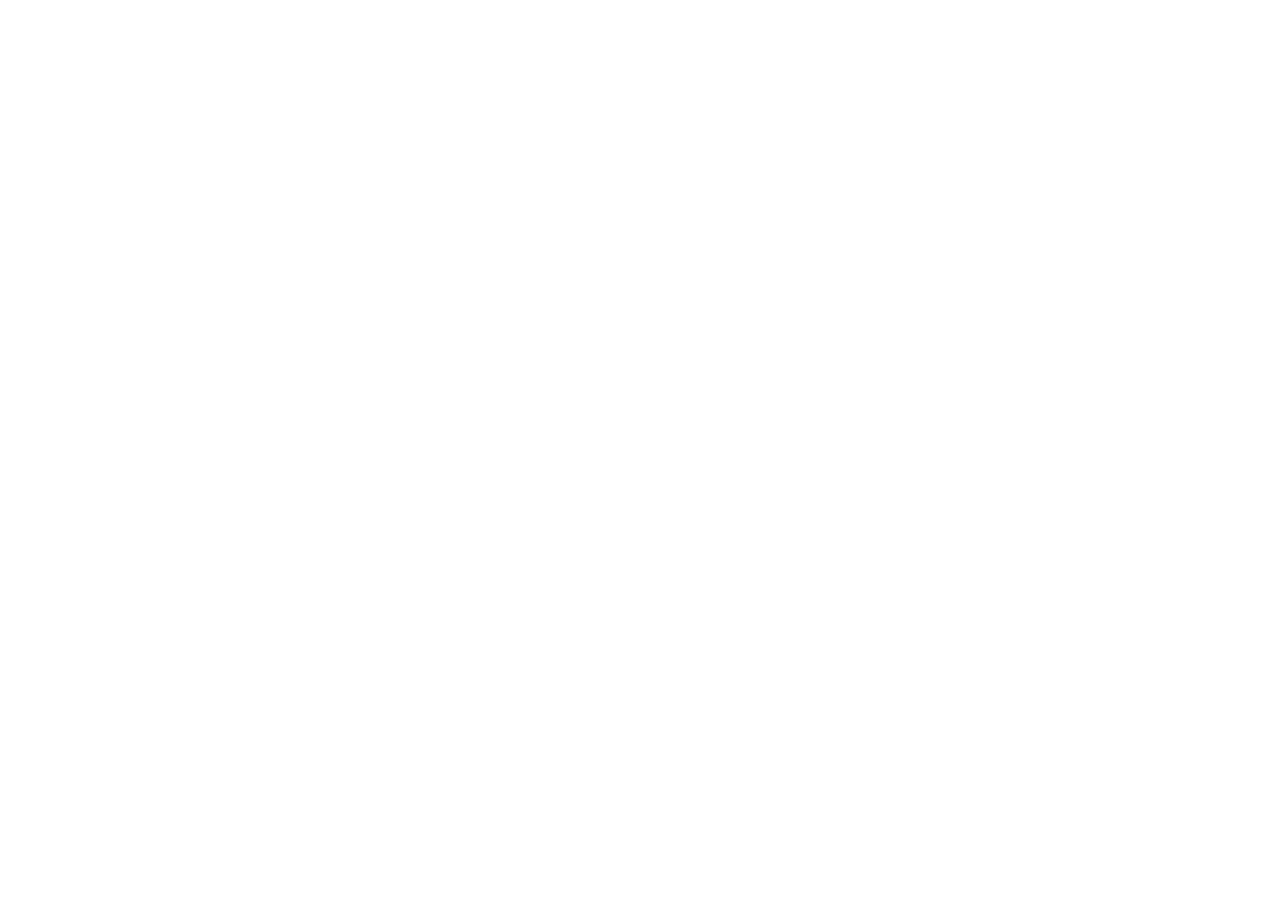
==== index.html @ e821f8f0 "Initial commit" ====
<!DOCTYPE html>
<html lang="en">
  <head>
    <meta charset="UTF-8" />
    <meta name="viewport" content="width=device-width, initial-scale=1.0" />
    <title>My Portfolio</title>
  </head>
  <body></body>
</html>
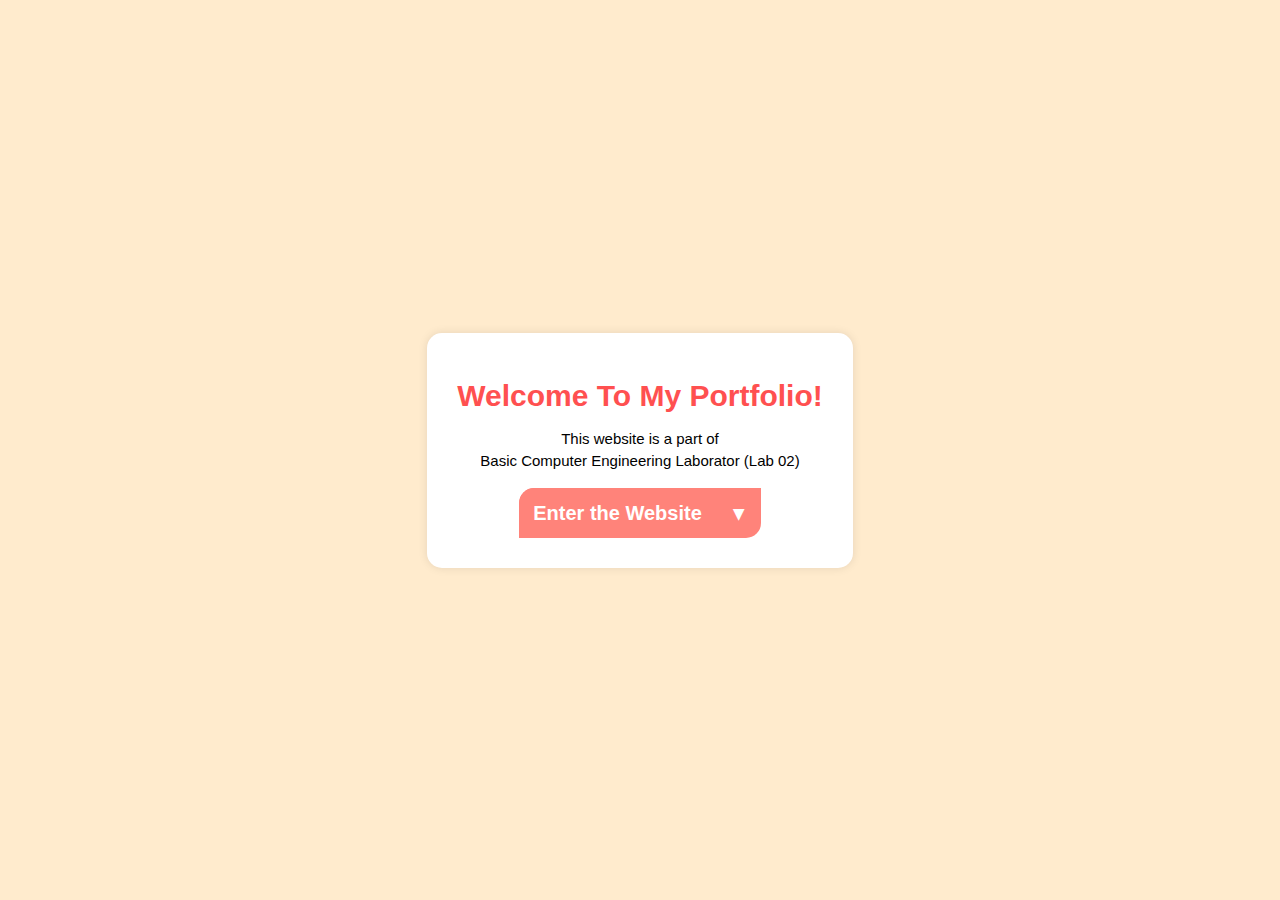
==== commit 4ed2ad4f: "add page url,name,id" ====
--- a/index.html
+++ b/index.html
@@ -1,9 +1,43 @@
 <!DOCTYPE html>
 <html lang="en">
-  <head>
-    <meta charset="UTF-8" />
-    <meta name="viewport" content="width=device-width, initial-scale=1.0" />
-    <title>My Portfolio</title>
-  </head>
-  <body></body>
-</html>
+<head>
+    <meta charset="UTF-8">
+    <meta name="viewport" content="width=device-width, initial-scale=1.0">
+    <title>Home page</title>
+    <link href="https://fonts.googleapis.com/css2?family=Kanit:ital,wght@0,100;0,200;0,300;0,400;0,500;0,600;0,700;0,800;0,900;1,100;1,200;1,300;1,400;1,500;1,600;1,700;1,800;1,900&display=swap" rel="stylesheet">
+    <link rel="stylesheet" href="./css/style.css">
+    <link rel="stylesheet" href="https://www.w3schools.com/w3css/4/w3.css">
+    <style>
+        body {
+            display: flex;
+            justify-content: center;
+            align-items: center;
+            height: 100vh;
+            margin: 0;
+        }
+    </style>
+</head>
+<body>
+    <div class="w3-container w3-center w3-animate-opacity">
+        <div class="rcorners1">
+            <p style="margin-top: 10px; margin-bottom: 0px; font-weight: bold; font-size:30px; color: #ff5050;">Welcome To My Portfolio!</p>
+            <p style=" margin-top: 10px;">This website is a part of<br>
+                Basic Computer Engineering Laborator (Lab 02) </p>
+            <div class="navbar">
+                <h2 class="center-header enter-link" style="margin-top: 0px; margin-bottom: 0px; "><a style="border-radius: 15px 0px 0px; font-size: 20px; font-weight: bold;" href="home.html">Enter the Website </a></h2>
+                <div class="dropdown">
+                <button class="dropbtn"> 
+                    <p style="font-size: 20px; margin-top: 10px; margin-bottom: 0px;">▼<i class="fa fa-caret-down"></i> </p>
+                </button>
+                <div class="dropdown-content">
+                    <a class="a2" href="home.html">Home</a>
+                    <a class="a2" href="experience.html">Experience</a>
+                    <a class="a2" href="contact.html">Contact</a>
+                </div>
+                </div>
+            </div>
+        </div>
+    </div>
+      
+</body>
+</html>--- a/css/style.css
+++ b/css/style.css
@@ -0,0 +1,249 @@
+body {
+  background-color: blanchedalmond;
+  display: flex;
+  min-height: 100vh; /* Ensure full viewport height */
+  margin: 0;
+  justify-content: center; /* Center items horizontally */
+}
+h1 {
+  font-size: 35px;
+  font-weight: bold;
+  color: #ff5050;
+}
+h2 {
+  font-size: 22.5px;
+}
+h3 {
+  color: #ff837a ;
+  display: block;
+  font-size: 1.6em;
+  margin-block-start: 1em;
+  margin-block-end: 1em;
+  margin-inline-start: 0px;
+  margin-inline-end: 0px;
+  font-weight: bold;
+  unicode-bidi: isolate;
+  font-style: italic;
+}
+.center-header {
+  text-align: center;
+}
+
+html {
+  font-family:"Kanit", sans-serif;
+  font-style:normal;
+}
+
+img {
+  border-radius: 15px 15px; /*ขอบกลม*/
+  max-width: 100%;
+}
+
+a {
+  border-radius: 15px 15px; /*ขอบกลม*/
+  margin-bottom: 10px;
+}
+
+.a2 {
+border-radius: 0;
+margin-bottom: 0px;
+}
+
+a:link, a:visited {
+  background-color: #ff837a; /*เปลี่ยนสีเมื่อเอาเมาส์วาง*/
+  color: white;
+  padding: 7px 15px;
+  text-align: center;
+  text-decoration: none;
+  display: inline-block;
+}
+a:hover, a:active {
+  background-color:#ff5050;
+}
+
+.rcorners1 { /*กล่องข้อความทึบ หน้า index*/
+  text-align: center;
+  padding: 30px;
+  border-radius: 15px;
+  background-color: #ffffff;
+  box-shadow: 0px 0px 10px rgba(0, 0, 0, 0.1);
+  display: flex;
+  flex-direction: column; /* Display children elements in a column */
+  align-items: center; /* Center items horizontally */
+  max-width: 600px; /* Limit the width for better presentation */
+  margin: auto;
+}
+
+.rcorners2 { /*กล่องข้อความโปร่ง*/
+  border-radius: 25px;
+  border: solid #000000a4;
+  padding : 20px;
+  width: 550px;
+  max-width: calc(100% - 40px);
+  margin-left: auto;
+  margin-right: auto;
+  margin-bottom: 10px;
+}
+
+@media (max-width: 768px) {
+.rcorners2 {
+    padding: 10px;
+    max-width: calc(100% - 20px);
+}
+}
+
+.rcorners3 { /*กล่องข้อความทึบ2 หน้า contact*/
+border-radius: 25px;
+background: white;
+padding: 20px;
+width: 260px;
+height: 195px;
+margin: auto;
+box-shadow: 0 0 10px rgba(0, 0, 0, 0.1);
+}
+
+.rcorners4 { /*กล่องข้อความทึบ3 หน้าhome*/
+display: flex;
+justify-content: center;
+align-items: center;
+text-align: center;
+border-radius: 15px 15px;
+background: white;
+padding: 20px;
+width: 245px;
+height: 10px;
+margin: auto;
+box-shadow: 0 0 10px rgba(0, 0, 0, 0.1);
+}
+
+.column {
+  float: left;
+  width: 33.33%;
+  padding: 5px;
+}
+
+.row::after {
+  content: "";
+  clear: both;
+  display: table;
+}
+.row {
+  display: flex;
+  flex-wrap: wrap;
+  justify-content: space-between;
+}
+
+.column {
+  flex: 33.33%;
+  padding: 5px;
+}
+
+/* Navbar container */
+.navbar {
+overflow: hidden;
+border-radius: 15px 0px;
+background-color: #ff837a;
+font-family: Kanit;
+display: flex;
+padding: 0px;
+height: 50px; /* Adjusted height of the navbar */
+}
+
+/* Links inside the navbar */
+.navbar a {
+float: left;
+font-size: 16px;
+color: white;
+padding: 10px 14px;
+text-decoration: none;
+}
+
+/* The dropdown container */
+.dropdown {
+float: left;
+overflow: hidden;
+}
+
+/* Dropdown button */
+.dropdown .dropbtn {
+font-size: 16px;
+border: none;
+outline: none;
+color: white;
+padding: 1px 16px;
+background-color: inherit;
+font-family: Kanit; 
+margin: 0; /* Important for vertical align on mobile phones */
+}
+
+/* Add a red background color to navbar links on hover */
+.navbar a:hover, .dropdown:hover .dropbtn {
+background-color: #ff5050;
+}
+
+/* Dropdown content (hidden by default) */
+.dropdown-content {
+display: none;
+position: absolute;
+background-color: #f9f9f9;
+min-width: 160px;
+box-shadow: 0px 8px 16px 0px rgba(0,0,0,0.2);
+z-index: 1;
+}
+
+/* Links inside the dropdown */
+.dropdown-content a {
+float: none;
+color: white;
+padding: 12px 16px;
+text-decoration: none;
+display: block;
+text-align: left;
+}
+
+.dropdown-content a:hover {
+background-color: #ff5050;
+}
+
+/* Show the dropdown menu on hover */
+.dropdown:hover .dropdown-content {
+display: block;
+}
+
+.mainnavbar { /*fixed menu*/
+overflow: hidden;
+background-color: blanchedalmond;
+position: fixed; /* Set the navbar to fixed position */
+top: 0; /* Position the navbar at the top of the page */
+width: 100%; /* Full width */
+}
+
+.main {
+margin-top: 135px; /* Add a top margin to avoid content overlay */
+}
+
+.main2 { /*Home*/
+margin-top: 160px; /* Add a top margin to avoid content overlay */
+}
+
+.enter-link { /*index Enter the website*/
+font-size: 24px; 
+margin-top: 10px;
+margin-bottom: 0;
+text-decoration: none; /* Remove underline */
+display: inline-block; /* Ensure it behaves like a block element */
+padding: 0px;
+}
+
+.subhead {
+margin-top: 10px;
+margin-bottom: 5px;
+}
+
+.content {
+  text-align: center;
+  padding: 20px;
+  background-color: white;
+  border-radius: 5px;
+  box-shadow: 0 0 10px rgba(0, 0, 0, 0.1);
+}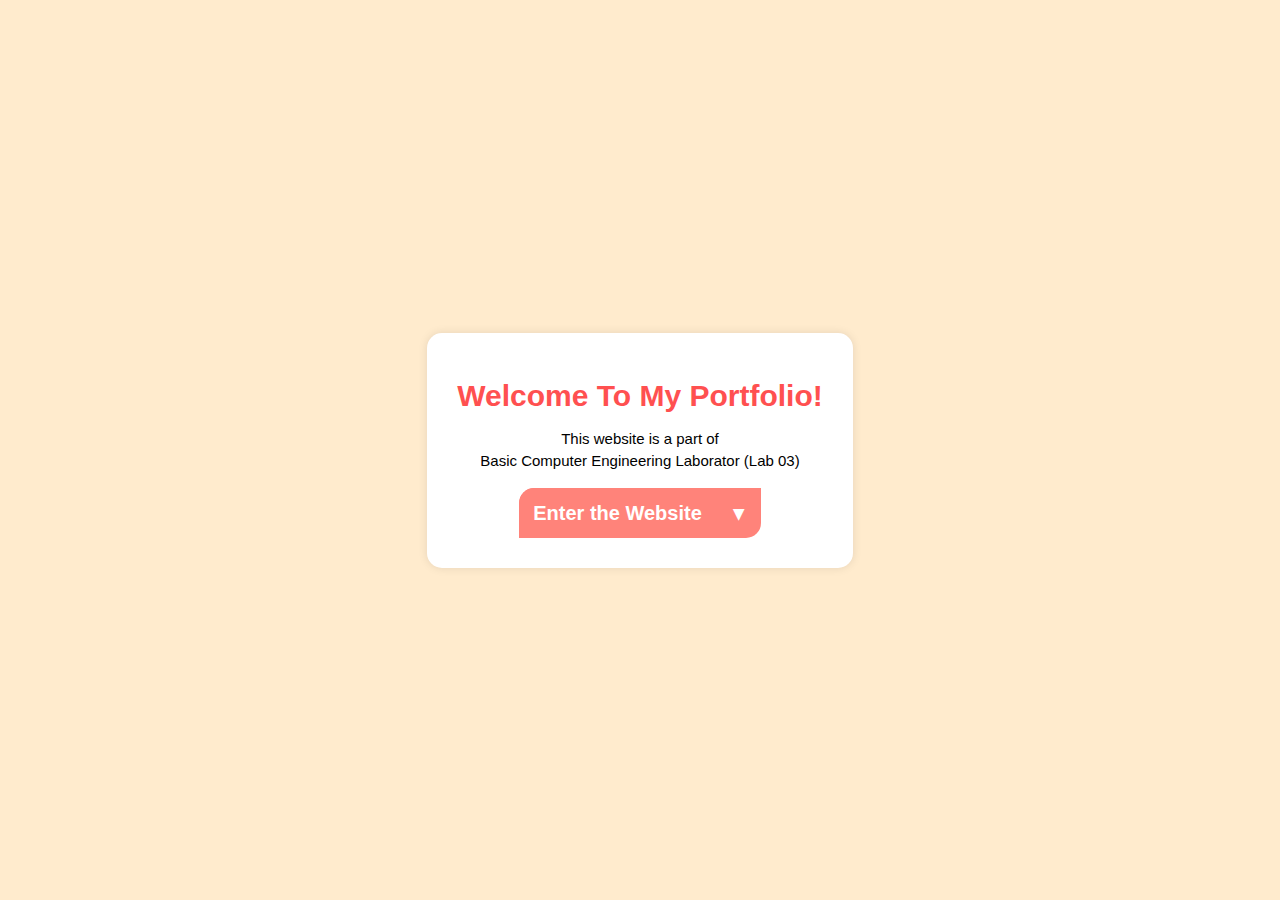
==== commit 4b6dcf23: "lab 03" ====
--- a/index.html
+++ b/index.html
@@ -22,7 +22,7 @@
         <div class="rcorners1">
             <p style="margin-top: 10px; margin-bottom: 0px; font-weight: bold; font-size:30px; color: #ff5050;">Welcome To My Portfolio!</p>
             <p style=" margin-top: 10px;">This website is a part of<br>
-                Basic Computer Engineering Laborator (Lab 02) </p>
+                Basic Computer Engineering Laborator (Lab 03) </p>
             <div class="navbar">
                 <h2 class="center-header enter-link" style="margin-top: 0px; margin-bottom: 0px; "><a style="border-radius: 15px 0px 0px; font-size: 20px; font-weight: bold;" href="home.html">Enter the Website </a></h2>
                 <div class="dropdown">
--- a/css/style.css
+++ b/css/style.css
@@ -4,6 +4,8 @@
   min-height: 100vh; /* Ensure full viewport height */
   margin: 0;
   justify-content: center; /* Center items horizontally */
+  min-height: 100vh;
+
 }
 h1 {
   font-size: 35px;
@@ -34,13 +36,13 @@
   font-style:normal;
 }
 
-img {
-  border-radius: 15px 15px; /*ขอบกลม*/
+.imground {
+  border-radius: 1rem 1rem; /*ขอบกลม*/
   max-width: 100%;
 }
 
 a {
-  border-radius: 15px 15px; /*ขอบกลม*/
+  border-radius: 1rem 1rem; /*ขอบกลม*/
   margin-bottom: 10px;
 }
 
@@ -64,7 +66,7 @@
 .rcorners1 { /*กล่องข้อความทึบ หน้า index*/
   text-align: center;
   padding: 30px;
-  border-radius: 15px;
+  border-radius: 1rem;
   background-color: #ffffff;
   box-shadow: 0px 0px 10px rgba(0, 0, 0, 0.1);
   display: flex;
@@ -75,11 +77,11 @@
 }
 
 .rcorners2 { /*กล่องข้อความโปร่ง*/
-  border-radius: 25px;
+  border-radius: 1.5rem;
   border: solid #000000a4;
   padding : 20px;
-  width: 550px;
-  max-width: calc(100% - 40px);
+  max-width: 550px;
+  width: calc(100% - 40px);
   margin-left: auto;
   margin-right: auto;
   margin-bottom: 10px;
@@ -87,13 +89,16 @@
 
 @media (max-width: 768px) {
 .rcorners2 {
-    padding: 10px;
+    padding: 15px;
     max-width: calc(100% - 20px);
 }
+.column {
+        flex-basis: 100%; /* Full width for columns on small screens */
+      }
 }
 
 .rcorners3 { /*กล่องข้อความทึบ2 หน้า contact*/
-border-radius: 25px;
+border-radius: 1.5rem;
 background: white;
 padding: 20px;
 width: 260px;
@@ -107,7 +112,7 @@
 justify-content: center;
 align-items: center;
 text-align: center;
-border-radius: 15px 15px;
+border-radius: 1rem 1rem;
 background: white;
 padding: 20px;
 width: 245px;
@@ -136,12 +141,13 @@
 .column {
   flex: 33.33%;
   padding: 5px;
+  box-sizing: border-box;
 }
 
 /* Navbar container */
 .navbar {
 overflow: hidden;
-border-radius: 15px 0px;
+border-radius: 1rem 0rem;
 background-color: #ff837a;
 font-family: Kanit;
 display: flex;
@@ -216,14 +222,15 @@
 position: fixed; /* Set the navbar to fixed position */
 top: 0; /* Position the navbar at the top of the page */
 width: 100%; /* Full width */
+z-index: 1000;
 }
 
 .main {
-margin-top: 135px; /* Add a top margin to avoid content overlay */
+margin-top: 160px; /* Add a top margin to avoid content overlay */
 }
 
 .main2 { /*Home*/
-margin-top: 160px; /* Add a top margin to avoid content overlay */
+margin-top: 180px; /* Add a top margin to avoid content overlay */
 }
 
 .enter-link { /*index Enter the website*/
@@ -238,12 +245,4 @@
 .subhead {
 margin-top: 10px;
 margin-bottom: 5px;
-}
-
-.content {
-  text-align: center;
-  padding: 20px;
-  background-color: white;
-  border-radius: 5px;
-  box-shadow: 0 0 10px rgba(0, 0, 0, 0.1);
 }